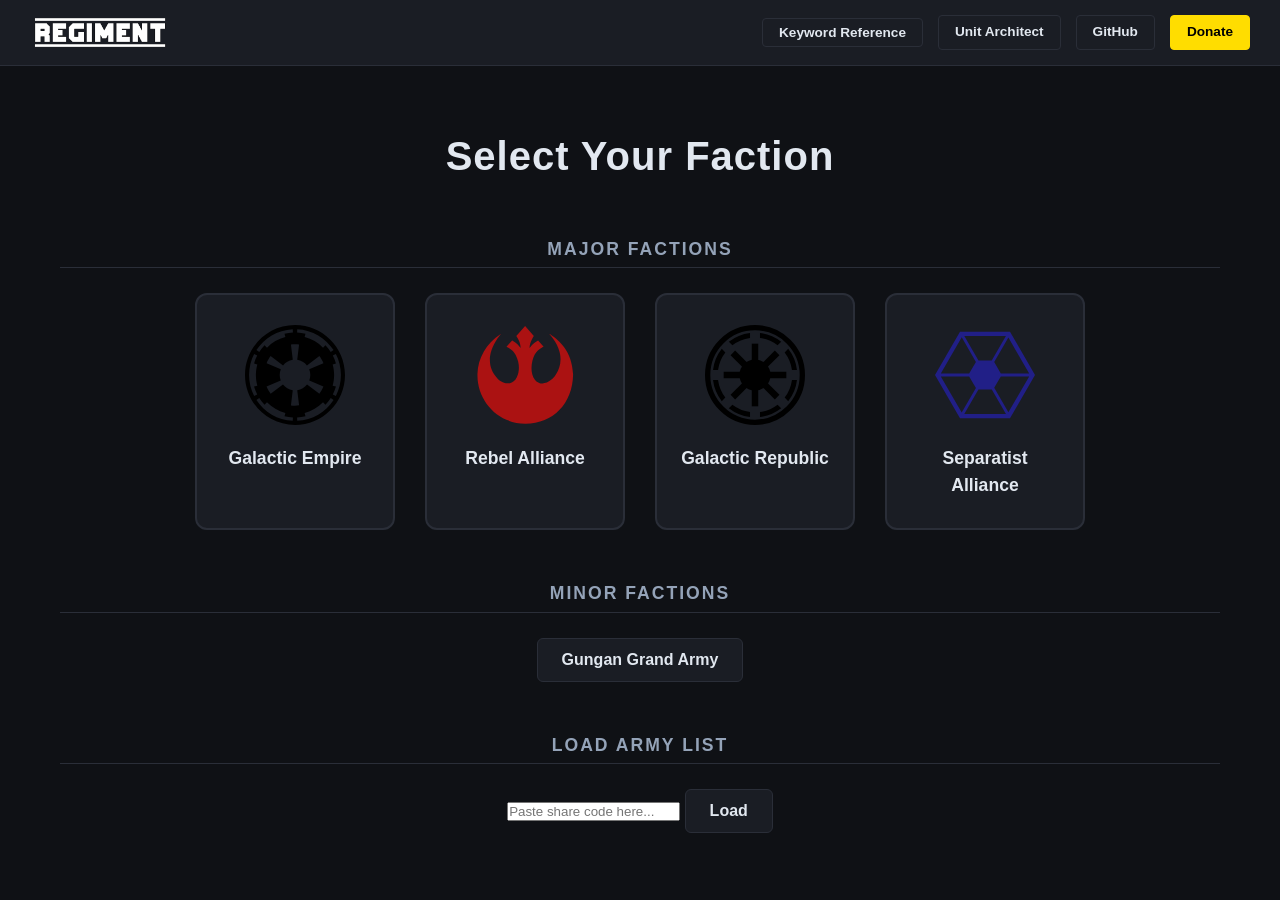
==== index.html @ 71e5138b "overhaul of leaderArchitect functions" ====
<!doctype html>
<html lang="en">
  <head>
    <meta charset="UTF-8" />
    <meta name="viewport" content="width=device-width, initial-scale=1.0" />
    <title>Regiment | Army Builder</title>
    <link rel="icon" type="image/svg+xml" href="icons/favicon.svg" />
    <link rel="stylesheet" href="army_builder/armybuilder_style.css?v=1.02" />
  </head>
  <body>
    <header class="top-nav">
      <div class="brand" onclick="goHome()" style="cursor: pointer; display: flex; align-items: center" title="Return to Faction Select">
        <img
          src="icons/logo.png"
          alt="Regiment"
          class="brand-logo"
          onerror="
            this.style.display = 'none';
            document.getElementById('brandFallback').style.display = 'block';
          "
        />
        <span id="brandFallback" style="display: none; font-weight: bold">REGIMENT</span>
      </div>

      <div class="global-controls" id="builderControls" style="display: none">
        <div class="control-group">
          <label for="armyCap">Points Cap</label>
          <input type="number" id="armyCap" value="1000" step="5" />
        </div>
        <div class="control-group">
          <label for="factionSelect">Faction</label>
          <select id="factionSelect"></select>
        </div>
        <div class="control-group">
          <label for="sortSelect">Unit Sort</label>
          <select id="sortSelect">
            <option value="default">Default</option>
            <option value="alpha">A-Z</option>
            <option value="cost-high">Cost: High-Low</option>
          </select>
        </div>
        <div class="control-group toggle">
          <label><input type="checkbox" id="overrideToggle" /> Override Limits</label>
        </div>
      </div>

      <div class="nav-links">
        <button id="btnKeywords" class="nav-btn">Keyword Reference</button>

        <a href="unit_creator/unitCreator.html" class="nav-btn architect-btn">Unit Architect</a>

        <a href="https://github.com/spacenavy90/regt_army_builder" target="_blank" class="nav-btn">GitHub</a>
        <a href="https://www.paypal.com/donate/?hosted_button_id=2YP5AY9JT7T5J" target="_blank" class="nav-btn donate-btn">Donate</a>
      </div>
    </header>

    <div id="homeView" class="home-container">
      <h1 class="home-title">Select Your Faction</h1>

      <h2 class="faction-group-title">Major Factions</h2>
      <div id="majorFactionsGrid" class="factions-grid major-grid"></div>

      <h2 class="faction-group-title" style="margin-top: 50px">Minor Factions</h2>
      <div id="minorFactionsGrid" class="factions-grid minor-grid"></div>

      <h2 class="faction-group-title" style="margin-top: 50px">Load Army List</h2>
      <div class="share-load-section">
        <div class="load-controls">
          <input type="text" id="shareCodeInput" placeholder="Paste share code here..." />
          <button id="btnLoadCode" class="minor-btn">Load</button>
        </div>
      </div>
    </div>

    <div id="builderView" class="app-container" style="display: none">
      <main class="roster-panel">
        <h2 id="rosterTitle" class="panel-title">Unit Roster</h2>
        <div id="unitList" class="roster-list"></div>

        <h2 class="panel-title" style="margin-top: 30px">Faction Leader</h2>
        <div id="leaderList" class="roster-list"></div>

        <h2 class="panel-title" style="margin-top: 30px">Off-Table Support</h2>
        <div id="otsList" class="roster-list"></div>
      </main>

      <aside class="manifest-panel">
        <div class="sticky-wrapper">
          <h2 class="panel-title">Army List</h2>

          <div id="manifestLeaderList" class="manifest-items" style="margin-bottom: 15px"></div>
          <div id="manifestList" class="manifest-items"></div>
          <div id="manifestOtsList" class="manifest-items" style="margin-top: 15px"></div>

          <div class="manifest-footer">
            <div class="totals-row">
              <span>Total Cost:</span>
              <span id="totalSpent" class="total-value">0 / 1000</span>
            </div>
            <div class="totals-row" style="font-size: 0.9rem; color: var(--text-muted)">
              <span>OTS Limits:</span>
              <span id="otsTracker">0 / 150 pts | 0 / 4 cards</span>
            </div>
            <div class="totals-row">
              <span>Initiative Bid:</span>
              <span id="bidDisplay">1000</span>
            </div>
            <button id="btnClearList" class="btn-clear">Clear Army</button>
          </div>

          <div class="export-section">
            <h3 class="export-title">Export Options</h3>
            <div class="export-grid">
              <button id="btnCopySimple" class="btn-export">Simple TXT</button>
              <button id="btnCopyDetailed" class="btn-export">Detailed TXT</button>
              <button id="btnCopyCode" class="btn-export">Share Code</button>
              <button id="btnCopyTTS" class="btn-export">TTS Code</button>
            </div>
            <button class="btn-export print-btn" onclick="printDetailedList()">Print Army List</button>
          </div>
        </div>
      </aside>
    </div>

    <div id="keywordModal" class="modal-overlay">
      <div class="modal-content">
        <div class="modal-header">
          <h2>Keyword Reference</h2>
          <button class="modal-close" onclick="toggleKeywordModal()">&times;</button>
        </div>
        <div id="keywordList" class="modal-body"></div>
      </div>
    </div>

    <script src="army_builder/engine.js"></script>
  </body>
</html>
---- army_builder/armybuilder_style.css ----
:root {
  --bg-base: #0f1115;
  --bg-surface: #1a1d24;
  --bg-surface-hover: #242830;
  --border-color: #2a2e38;
  --text-main: #e2e8f0;
  --text-muted: #94a3b8;
  --accent: #3b82f6;
  --danger: #ef4444;
}

* {
  box-sizing: border-box;
  margin: 0;
  padding: 0;
}

body {
  background-color: var(--bg-base);
  color: var(--text-main);
  font-family: -apple-system, BlinkMacSystemFont, "Segoe UI", Roboto, Helvetica, Arial, sans-serif;
  line-height: 1.5;
}

/* Header & Controls */
.top-nav {
  background-color: var(--bg-surface);
  border-bottom: 1px solid var(--border-color);
  padding: 15px 30px;
  display: flex;
  justify-content: space-between;
  align-items: center;
  flex-wrap: wrap;
  gap: 20px;
}

.brand {
  font-size: 1.5rem;
  font-weight: 700;
  letter-spacing: 2px;
}

.brand-logo {
  max-height: 35px;
  width: auto;
  object-fit: contain;
}

.global-controls {
  display: flex;
  gap: 20px;
  align-items: center;
  flex-wrap: wrap;
}

.control-group {
  display: flex;
  flex-direction: column;
}

.control-group label {
  font-size: 0.75rem;
  color: var(--text-muted);
  margin-bottom: 4px;
  text-transform: uppercase;
}

.control-group input[type="number"],
.control-group select {
  background-color: var(--bg-base);
  border: 1px solid var(--border-color);
  color: var(--text-main);
  padding: 6px 10px;
  border-radius: 4px;
  font-size: 0.9rem;
}

/* Main Layout Grid */
.app-container {
  display: grid;
  grid-template-columns: 1fr 380px;
  gap: 30px;
  padding: 30px;
  max-width: 1600px;
  margin: 0 auto;
}

.panel-title {
  display: flex;
  align-items: center;
  gap: 12px;
  font-size: 1.2rem;
  color: var(--text-main);
  border-bottom: 2px solid var(--border-color);
  padding-bottom: 10px;
  margin-bottom: 15px;
  text-transform: uppercase;
}

.title-icon {
  width: 28px;
  height: 28px;
  object-fit: contain;
}

/* Left Column: Roster */
.roster-panel {
  min-width: 0;
}

.roster-row {
  display: flex;
  justify-content: space-between;
  align-items: center;
  background-color: var(--bg-surface);
  border: 1px solid var(--border-color);
  border-radius: 6px;
  padding: 15px 20px;
  margin-bottom: 10px;
  transition: background-color 0.2s ease;
}

.roster-row:hover {
  background-color: var(--bg-surface-hover);
}

.roster-row.illegal {
  border-color: var(--danger);
  box-shadow: inset 4px 0 0 var(--danger);
}

.row-info {
  flex: 1;
}

.unit-name {
  font-size: 1.1rem;
  font-weight: 600;
}

.unit-type {
  font-size: 0.85rem;
  color: var(--accent);
  margin-bottom: 4px;
}

.unit-stats {
  font-size: 0.9rem;
  color: var(--text-main);
  background-color: var(--bg-base);
  padding: 4px 8px;
  border-radius: 4px;
  display: inline-block;
  margin-bottom: 4px;
}

.unit-keywords {
  font-size: 0.8rem;
  color: var(--text-muted);
}

.row-controls {
  display: flex;
  align-items: center;
  gap: 30px;
}

.cost-limit {
  display: flex;
  flex-direction: column;
  text-align: right;
}

.cost {
  font-weight: bold;
  font-size: 1.1rem;
}

.limit {
  font-size: 0.8rem;
  color: var(--text-muted);
}

.stepper {
  display: flex;
  align-items: center;
  background-color: var(--bg-base);
  border: 1px solid var(--border-color);
  border-radius: 4px;
}

.btn-step {
  background: transparent;
  border: none;
  color: var(--text-main);
  padding: 8px 15px;
  cursor: pointer;
  font-size: 1.2rem;
}

.btn-step:disabled {
  color: var(--text-muted);
  cursor: not-allowed;
}

.stepper .qty {
  padding: 0 15px;
  font-weight: bold;
  min-width: 40px;
  text-align: center;
}

/* Right Column: Manifest */
.sticky-wrapper {
  position: sticky;
  top: 30px;
  background-color: var(--bg-surface);
  border: 1px solid var(--border-color);
  border-radius: 6px;
  padding: 20px;
}

.manifest-item {
  border-bottom: 1px solid var(--border-color);
  padding: 10px 0;
}

.manifest-item:last-child {
  border-bottom: none;
}

.manifest-details {
  font-size: 0.85rem;
  color: var(--text-muted);
}

.manifest-footer {
  margin-top: 20px;
  padding-top: 15px;
  border-top: 2px solid var(--border-color);
}

.totals-row {
  display: flex;
  justify-content: space-between;
  font-size: 1.1rem;
  font-weight: bold;
  margin-bottom: 5px;
}

.total-value.over-limit {
  color: var(--danger);
}

/* Mobile Compatibility */
@media (max-width: 992px) {
  .app-container {
    grid-template-columns: 1fr;
  }

  .sticky-wrapper {
    position: static;
  }
}

@media (max-width: 600px) {
  .roster-row {
    flex-direction: column;
    align-items: flex-start;
    gap: 15px;
  }

  .row-controls {
    width: 100%;
    justify-content: space-between;
  }
}

.export-controls {
  display: grid;
  grid-template-columns: 1fr 1fr;
  gap: 10px;
}

.export-section {
  margin-top: 20px;
  padding-top: 15px;
  border-top: 2px solid var(--border-color);
}

.export-title {
  font-size: 0.9rem;
  color: var(--text-muted);
  text-transform: uppercase;
  margin-bottom: 10px;
}

.btn-export {
  background-color: var(--bg-surface-hover);
  border: 1px solid var(--border-color);
  color: var(--text-main);
  padding: 8px;
  border-radius: 4px;
  font-weight: 600;
  cursor: pointer;
  transition: all 0.2s;
}

.btn-export:hover {
  background-color: var(--accent);
  border-color: var(--accent);
}

/* Clear Army Button */
.btn-clear {
  width: 100%;
  margin-top: 15px;
  background-color: transparent;
  border: 1px solid var(--danger);
  color: var(--danger);
  padding: 8px;
  border-radius: 4px;
  font-weight: 600;
  cursor: pointer;
  transition: all 0.2s;
}

.btn-clear:hover {
  background-color: var(--danger);
  color: white;
}

/* Manifest Item Header Layout */
.manifest-header {
  display: flex;
  justify-content: space-between;
  align-items: center;
  font-weight: 600;
  margin-bottom: 4px;
}

.manifest-title {
  flex: 1;
  display: flex;
  justify-content: space-between;
  margin-right: 15px;
}

.btn-remove {
  background: transparent;
  border: none;
  color: var(--text-muted);
  font-size: 1.2rem;
  cursor: pointer;
  line-height: 1;
  padding: 0 5px;
}

.btn-remove:hover {
  color: var(--danger);
}

/* Home Screen Layout */
.home-container {
  display: flex;
  flex-direction: column;
  align-items: center;
  padding: 60px 20px;
  max-width: 1200px;
  margin: 0 auto;
}

.home-title {
  font-size: 2.5rem;
  margin-bottom: 50px;
  letter-spacing: 1px;
}

.faction-group-title {
  color: var(--text-muted);
  text-transform: uppercase;
  font-size: 1.1rem;
  letter-spacing: 2px;
  margin-bottom: 25px;
  border-bottom: 1px solid var(--border-color);
  padding-bottom: 5px;
  width: 100%;
  text-align: center;
}

.factions-grid {
  display: flex;
  flex-wrap: wrap;
  justify-content: center;
  gap: 20px;
}

/* Major Faction Icon Cards */
.major-grid {
  gap: 30px;
}

.faction-card {
  background-color: var(--bg-surface);
  border: 2px solid var(--border-color);
  border-radius: 12px;
  padding: 30px 20px;
  width: 200px;
  text-align: center;
  cursor: pointer;
  transition: all 0.2s ease;
  display: flex;
  flex-direction: column;
  align-items: center;
}

.faction-card:hover {
  border-color: var(--accent);
  transform: translateY(-5px);
  background-color: var(--bg-surface-hover);
  box-shadow: 0 10px 20px rgba(0, 0, 0, 0.2);
}

.faction-icon {
  width: 100px;
  height: 100px;
  margin-bottom: 20px;
  object-fit: contain;
}

.faction-card-name {
  font-size: 1.1rem;
  font-weight: 600;
  color: var(--text-main);
}

/* Minor Faction Text Buttons */
.minor-btn {
  background-color: var(--bg-surface);
  border: 1px solid var(--border-color);
  color: var(--text-main);
  padding: 12px 24px;
  border-radius: 6px;
  font-size: 1rem;
  font-weight: 600;
  cursor: pointer;
  transition: all 0.2s ease;
}

.minor-btn:hover {
  background-color: var(--accent);
  border-color: var(--accent);
  color: white;
}

/* Header Navigation Links */
.nav-links {
  display: flex;
  gap: 15px;
  align-items: center;
  margin-left: auto; /* Pushes the links to the far right of the header */
}

.nav-btn {
  padding: 6px 16px;
  background-color: var(--bg-surface);
  color: var(--text-main);
  border: 1px solid var(--border-color);
  border-radius: 4px;
  text-decoration: none;
  font-size: 0.85rem;
  font-weight: 600;
  transition: all 0.15s ease-in-out;
}

.nav-btn:hover {
  background-color: var(--bg-surface-hover);
  border-color: var(--accent);
}

.nav-btn.donate-btn {
  background-color: #ffdd00;
  color: #000000;
  border-color: #ffdd00;
}

.nav-btn.donate-btn:hover {
  background-color: #ffea00;
  border-color: #ffea00;
}

.export-container {
  display: flex;
  flex-direction: column;
  gap: 10px;
  margin-top: 20px;
}

.export-grid {
  display: grid;
  grid-template-columns: 1fr 1fr;
  gap: 10px;
  margin-bottom: 10px;
}

.print-btn {
  width: 100%;
}

.btn-export.btn-success {
  background-color: #28a745;
  color: white;
  border-color: #28a745;
}

.nav-btn.architect-btn:hover {
  background-color: #27ae60; /* Matches the 'Generate' button green */
  border-color: #27ae60;
  color: white;
}

/* Modal Stacking Context */
.modal-overlay {
  position: fixed;
  top: 0;
  left: 0;
  width: 100vw;
  height: 100vh;
  background-color: rgba(0, 0, 0, 0.85);
  backdrop-filter: blur(4px);
  z-index: 9999; /* Ensures it sits above sticky headers */
  display: flex;
  justify-content: center;
  align-items: center;
  opacity: 0;
  pointer-events: none;
  transition: opacity 0.2s ease-in-out;
}

.modal-overlay.active {
  opacity: 1;
  pointer-events: auto;
}

.modal-content {
  background-color: var(--bg-surface);
  border: 1px solid var(--border-color);
  border-radius: 8px;
  width: 90%;
  max-width: 600px;
  max-height: 80vh;
  display: flex;
  flex-direction: column;
  box-shadow: 0 20px 40px rgba(0, 0, 0, 0.4);
  transform: translateY(20px);
  transition: transform 0.3s ease-out;
}

.modal-overlay.active .modal-content {
  transform: translateY(0);
}

.modal-header {
  padding: 20px;
  border-bottom: 1px solid var(--border-color);
  display: flex;
  justify-content: space-between;
  align-items: center;
}

.modal-close {
  background: none;
  border: none;
  color: var(--text-muted);
  font-size: 2rem;
  cursor: pointer;
}

.modal-body {
  padding: 20px;
  overflow-y: auto;
  flex: 1;
}

/* Internal Keyword Styling */
.kw-entry {
  margin-bottom: 20px;
  border-bottom: 1px solid var(--border-color);
  padding-bottom: 15px;
}

.kw-entry:last-child {
  border-bottom: none;
}

.kw-name {
  color: var(--accent);
  font-weight: bold;
  font-size: 1.1rem;
  margin-bottom: 5px;
  display: block;
}

.kw-desc {
  font-size: 0.95rem;
  color: var(--text-main);
  line-height: 1.4;
}
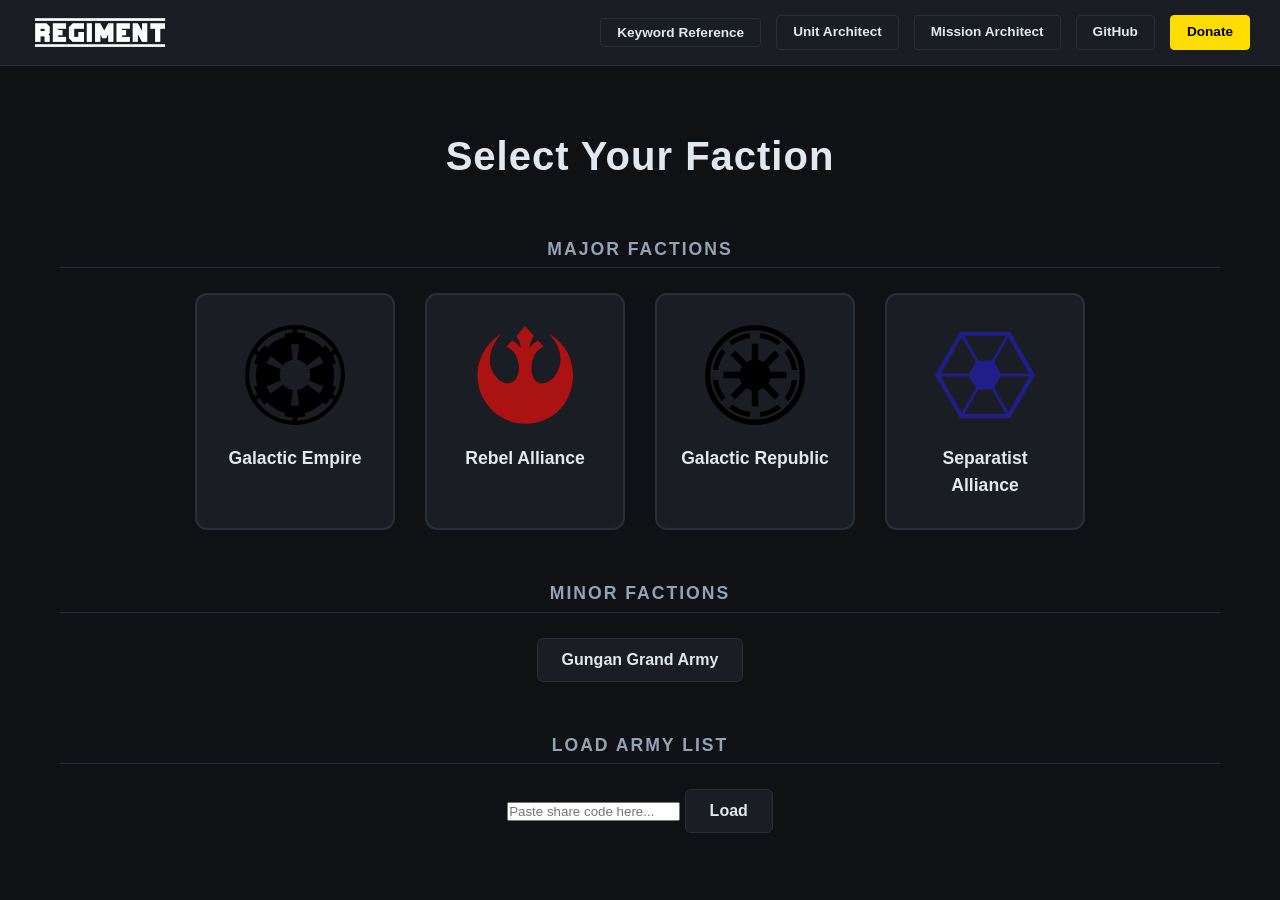
==== commit 961f287f: "further mission maker changes" ====
--- a/index.html
+++ b/index.html
@@ -5,13 +5,13 @@
     <meta name="viewport" content="width=device-width, initial-scale=1.0" />
     <title>Regiment | Army Builder</title>
     <link rel="icon" type="image/svg+xml" href="icons/favicon.svg" />
-    <link rel="stylesheet" href="army_builder/armybuilder_style.css?v=1.02" />
+    <link rel="stylesheet" href="army_builder/style.css?v=1.05" />
   </head>
   <body>
     <header class="top-nav">
       <div class="brand" onclick="goHome()" style="cursor: pointer; display: flex; align-items: center" title="Return to Faction Select">
         <img
-          src="icons/logo.png"
+          src="icons/logo.webp"
           alt="Regiment"
           class="brand-logo"
           onerror="
@@ -22,7 +22,35 @@
         <span id="brandFallback" style="display: none; font-weight: bold">REGIMENT</span>
       </div>
 
-      <div class="global-controls" id="builderControls" style="display: none">
+      <div class="nav-links">
+        <button id="btnKeywords" class="nav-btn">Keyword Reference</button>
+        <a href="unitCreator.html" class="nav-btn architect-btn">Unit Architect</a>
+        <a href="missionMaker.html" class="nav-btn architect-btn">Mission Architect</a>
+        <a href="https://github.com/spacenavy90/regt_army_builder" target="_blank" class="nav-btn">GitHub</a>
+        <a href="https://www.paypal.com/donate/?hosted_button_id=2YP5AY9JT7T5J" target="_blank" class="nav-btn donate-btn">Donate</a>
+      </div>
+    </header>
+
+    <div id="homeView" class="home-container">
+      <h1 class="home-title">Select Your Faction</h1>
+
+      <h2 class="faction-group-title">Major Factions</h2>
+      <div id="majorFactionsGrid" class="factions-grid major-grid"></div>
+
+      <h2 class="faction-group-title" style="margin-top: 50px">Minor Factions</h2>
+      <div id="minorFactionsGrid" class="factions-grid minor-grid"></div>
+
+      <h2 class="faction-group-title" style="margin-top: 50px">Load Army List</h2>
+      <div class="share-load-section">
+        <div class="load-controls">
+          <input type="text" id="shareCodeInput" placeholder="Paste share code here..." />
+          <button id="btnLoadCode" class="minor-btn">Load</button>
+        </div>
+      </div>
+    </div>
+
+    <div id="builderView" class="app-container" style="display: none">
+      <div class="builder-controls-bar" id="builderControls">
         <div class="control-group">
           <label for="armyCap">Points Cap</label>
           <input type="number" id="armyCap" value="1000" step="5" />
@@ -39,54 +67,39 @@
             <option value="cost-high">Cost: High-Low</option>
           </select>
         </div>
-        <div class="control-group toggle">
-          <label><input type="checkbox" id="overrideToggle" /> Override Limits</label>
-        </div>
-      </div>
-
-      <div class="nav-links">
-        <button id="btnKeywords" class="nav-btn">Keyword Reference</button>
-
-        <a href="unit_creator/unitCreator.html" class="nav-btn architect-btn">Unit Architect</a>
-
-        <a href="https://github.com/spacenavy90/regt_army_builder" target="_blank" class="nav-btn">GitHub</a>
-        <a href="https://www.paypal.com/donate/?hosted_button_id=2YP5AY9JT7T5J" target="_blank" class="nav-btn donate-btn">Donate</a>
-      </div>
-    </header>
-
-    <div id="homeView" class="home-container">
-      <h1 class="home-title">Select Your Faction</h1>
-
-      <h2 class="faction-group-title">Major Factions</h2>
-      <div id="majorFactionsGrid" class="factions-grid major-grid"></div>
-
-      <h2 class="faction-group-title" style="margin-top: 50px">Minor Factions</h2>
-      <div id="minorFactionsGrid" class="factions-grid minor-grid"></div>
-
-      <h2 class="faction-group-title" style="margin-top: 50px">Load Army List</h2>
-      <div class="share-load-section">
-        <div class="load-controls">
-          <input type="text" id="shareCodeInput" placeholder="Paste share code here..." />
-          <button id="btnLoadCode" class="minor-btn">Load</button>
-        </div>
-      </div>
-    </div>
-
-    <div id="builderView" class="app-container" style="display: none">
+        <div class="control-group toggle override-group">
+          <label class="override-label"><input type="checkbox" id="overrideToggle" /> Override Limits</label>
+        </div>
+      </div>
+
       <main class="roster-panel">
         <h2 id="rosterTitle" class="panel-title">Unit Roster</h2>
         <div id="unitList" class="roster-list"></div>
 
-        <h2 class="panel-title" style="margin-top: 30px">Faction Leader</h2>
+        <h2 class="panel-title" style="margin-top: 30px">Army Leader</h2>
         <div id="leaderList" class="roster-list"></div>
-
-        <h2 class="panel-title" style="margin-top: 30px">Off-Table Support</h2>
-        <div id="otsList" class="roster-list"></div>
       </main>
 
       <aside class="manifest-panel">
         <div class="sticky-wrapper">
           <h2 class="panel-title">Army List</h2>
+
+          <div class="mission-section" style="margin-bottom: 20px">
+            <div class="manifest-header" style="margin-bottom: 8px">
+              <span style="font-weight: bold; color: var(--accent)">MISSIONS</span>
+              <span id="missionWarning" style="color: var(--danger); font-size: 0.8rem; display: none">⚠ Select 3</span>
+            </div>
+            <div style="display: flex; flex-direction: column; gap: 8px">
+              <button class="btn-export" id="btnMsnAggressive" onclick="openMissionModal('aggressive')">Choose Aggressive</button>
+              <button class="btn-export" id="btnMsnDefensive" onclick="openMissionModal('defensive')">Choose Defensive</button>
+              <button class="btn-export" id="btnMsnManeuver" onclick="openMissionModal('maneuver')">Choose Maneuver</button>
+            </div>
+          </div>
+
+          <div class="manifest-header" style="margin-top: 20px; margin-bottom: 8px">
+            <span style="font-weight: bold; color: var(--accent)">SUPPORT ASSETS</span>
+          </div>
+          <button class="btn-export" id="btnManageOts" onclick="openOtsModal()" style="width: 100%; margin-bottom: 15px">Manage Support Cards</button>
 
           <div id="manifestLeaderList" class="manifest-items" style="margin-bottom: 15px"></div>
           <div id="manifestList" class="manifest-items"></div>
@@ -98,7 +111,7 @@
               <span id="totalSpent" class="total-value">0 / 1000</span>
             </div>
             <div class="totals-row" style="font-size: 0.9rem; color: var(--text-muted)">
-              <span>OTS Limits:</span>
+              <span>Support Limits:</span>
               <span id="otsTracker">0 / 150 pts | 0 / 4 cards</span>
             </div>
             <div class="totals-row">
@@ -132,6 +145,65 @@
       </div>
     </div>
 
+    <div id="missionModal" class="modal-overlay">
+      <div class="modal-content mission-modal-content">
+        <div class="modal-header">
+          <h2 id="missionModalTitle">Select Mission</h2>
+          <button class="modal-close" onclick="closeMissionModal()">&times;</button>
+        </div>
+        <div class="modal-split-body">
+          <div id="missionModalList" class="modal-list-side"></div>
+          <div class="modal-preview-side" id="missionPreviewContainer"></div>
+        </div>
+      </div>
+    </div>
+
+    <div id="otsModal" class="modal-overlay">
+      <div class="modal-content mission-modal-content">
+        <div class="modal-header" style="flex-wrap: wrap; gap: 15px">
+          <h2 style="margin: 0; min-width: 200px">Support Cards</h2>
+
+          <div style="display: flex; gap: 10px; flex: 1; flex-wrap: wrap; align-items: center">
+            <input
+              type="text"
+              id="otsSearch"
+              placeholder="Search name or keyword..."
+              oninput="renderOtsModalList()"
+              style="
+                flex: 1;
+                min-width: 150px;
+                padding: 6px;
+                border-radius: 4px;
+                border: 1px solid var(--border-color);
+                background: var(--bg-base);
+                color: white;
+              "
+            />
+            <select
+              id="otsCategoryFilter"
+              onchange="renderOtsModalList()"
+              style="padding: 6px; border-radius: 4px; border: 1px solid var(--border-color); background: var(--bg-base); color: white"
+            >
+              <option value="All">All Categories</option>
+            </select>
+            <select
+              id="otsSortFilter"
+              onchange="renderOtsModalList()"
+              style="padding: 6px; border-radius: 4px; border: 1px solid var(--border-color); background: var(--bg-base); color: white"
+            >
+              <option value="cost-high">Cost: High - Low</option>
+              <option value="cost-low">Cost: Low - High</option>
+              <option value="alpha">Name: A - Z</option>
+            </select>
+          </div>
+
+          <button class="modal-close" onclick="closeOtsModal()" style="margin-left: auto">&times;</button>
+        </div>
+
+        <div id="otsModalList" class="modal-body"></div>
+      </div>
+    </div>
+
     <script src="army_builder/engine.js"></script>
   </body>
 </html>
--- a/army_builder/style.css
+++ b/army_builder/style.css
@@ -0,0 +1,763 @@
+:root {
+  --bg-base: #0f1115;
+  --bg-surface: #1a1d24;
+  --bg-surface-hover: #242830;
+  --border-color: #2a2e38;
+  --text-main: #e2e8f0;
+  --text-muted: #94a3b8;
+  --accent: #3b82f6;
+  --danger: #ef4444;
+}
+
+* {
+  box-sizing: border-box;
+  margin: 0;
+  padding: 0;
+}
+
+body {
+  background-color: var(--bg-base);
+  color: var(--text-main);
+  font-family: -apple-system, BlinkMacSystemFont, "Segoe UI", Roboto, Helvetica, Arial, sans-serif;
+  line-height: 1.5;
+}
+
+/* Shared Resets */
+.btn-step,
+.btn-remove,
+.modal-close {
+  background: transparent;
+  border: none;
+  cursor: pointer;
+}
+
+/* Header & Controls */
+.top-nav {
+  background-color: var(--bg-surface);
+  border-bottom: 1px solid var(--border-color);
+  padding: 15px 30px;
+  display: flex;
+  justify-content: space-between;
+  align-items: center;
+  flex-wrap: wrap;
+  gap: 20px;
+}
+
+.brand {
+  font-size: 1.5rem;
+  font-weight: 700;
+  letter-spacing: 2px;
+}
+
+.brand-logo {
+  max-height: 35px;
+  width: auto;
+  object-fit: contain;
+}
+
+.global-controls {
+  display: flex;
+  gap: 20px;
+  align-items: center;
+  flex-wrap: wrap;
+}
+
+.control-group {
+  display: flex;
+  flex-direction: column;
+}
+
+.control-group label {
+  font-size: 0.75rem;
+  color: var(--text-muted);
+  margin-bottom: 4px;
+  text-transform: uppercase;
+}
+
+.control-group input[type="number"],
+.control-group select {
+  background-color: var(--bg-base);
+  border: 1px solid var(--border-color);
+  color: var(--text-main);
+  padding: 6px 10px;
+  border-radius: 4px;
+  font-size: 0.9rem;
+}
+
+/* Main Layout Grid */
+.app-container {
+  display: grid;
+  grid-template-columns: 1fr 380px;
+  grid-template-rows: auto minmax(0, 1fr);
+  gap: 30px;
+  padding: 30px;
+  max-width: 1600px;
+  margin: 0 auto;
+  height: calc(100vh - 85px);
+}
+
+.builder-controls-bar {
+  grid-column: 1 / -1;
+  justify-self: center; /* Shrinks the width to fit the content tightly */
+  margin-top: -10px; /* Pulls it up slightly to reduce the top gap */
+  background-color: var(--bg-surface);
+  border: 1px solid var(--border-color);
+  border-radius: 8px;
+  padding: 15px 30px;
+  display: flex;
+  justify-content: center;
+  align-items: center;
+  flex-wrap: wrap;
+  gap: 40px;
+  box-shadow: 0 4px 12px rgba(0, 0, 0, 0.2);
+  z-index: 10;
+}
+
+.override-group {
+  justify-content: center;
+  height: 100%;
+  margin-top: 18px;
+}
+.override-label {
+  display: flex;
+  align-items: center;
+  gap: 8px;
+  cursor: pointer;
+  text-transform: none !important;
+  font-size: 0.95rem !important;
+  color: var(--text-main) !important;
+}
+
+.panel-title {
+  display: flex;
+  align-items: center;
+  gap: 12px;
+  font-size: 1.2rem;
+  color: var(--text-main);
+  border-bottom: 2px solid var(--border-color);
+  padding-bottom: 10px;
+  margin-bottom: 15px;
+  text-transform: uppercase;
+}
+
+.title-icon {
+  width: 28px;
+  height: 28px;
+  object-fit: contain;
+}
+
+/* Left Column: Roster */
+.roster-panel {
+  min-width: 0;
+  overflow-y: auto;
+  padding-right: 15px;
+}
+
+.roster-row {
+  display: flex;
+  justify-content: space-between;
+  align-items: center;
+  background-color: var(--bg-surface);
+  border: 1px solid var(--border-color);
+  border-radius: 6px;
+  padding: 15px 20px;
+  margin-bottom: 10px;
+  transition: background-color 0.2s ease;
+}
+
+.roster-row:hover {
+  background-color: var(--bg-surface-hover);
+}
+
+.roster-row.illegal {
+  border-color: var(--danger);
+  box-shadow: inset 4px 0 0 var(--danger);
+}
+
+.row-info {
+  flex: 1;
+}
+
+.unit-name {
+  font-size: 1.1rem;
+  font-weight: 600;
+}
+
+.unit-type {
+  font-size: 0.85rem;
+  color: var(--accent);
+  margin-bottom: 4px;
+}
+
+.unit-stats {
+  font-size: 0.9rem;
+  color: var(--text-main);
+  background-color: var(--bg-base);
+  padding: 4px 8px;
+  border-radius: 4px;
+  display: inline-block;
+  margin-bottom: 4px;
+}
+
+.unit-keywords {
+  font-size: 0.8rem;
+  color: var(--text-muted);
+}
+
+.row-controls {
+  display: flex;
+  align-items: center;
+  gap: 30px;
+}
+
+.cost-limit {
+  display: flex;
+  flex-direction: column;
+  text-align: right;
+}
+
+.cost {
+  font-weight: bold;
+  font-size: 1.1rem;
+}
+
+.limit {
+  font-size: 0.8rem;
+  color: var(--text-muted);
+}
+
+.stepper {
+  display: flex;
+  align-items: center;
+  background-color: var(--bg-base);
+  border: 1px solid var(--border-color);
+  border-radius: 4px;
+}
+
+.btn-step {
+  color: var(--text-main);
+  padding: 8px 15px;
+  font-size: 1.2rem;
+}
+
+.btn-step:disabled {
+  color: var(--text-muted);
+  cursor: not-allowed;
+}
+
+.stepper .qty {
+  padding: 0 15px;
+  font-weight: bold;
+  min-width: 40px;
+  text-align: center;
+}
+
+/* Right Column: Manifest */
+.sticky-wrapper {
+  background-color: var(--bg-surface);
+  border: 1px solid var(--border-color);
+  border-radius: 6px;
+  padding: 20px;
+}
+
+.manifest-item {
+  border-bottom: 1px solid var(--border-color);
+  padding: 10px 0;
+}
+
+.manifest-panel {
+  overflow-y: auto;
+  padding-right: 10px;
+}
+
+.manifest-item:last-child,
+.kw-entry:last-child {
+  border-bottom: none;
+}
+
+.manifest-details {
+  font-size: 0.85rem;
+  color: var(--text-muted);
+}
+
+.manifest-footer,
+.export-section {
+  margin-top: 20px;
+  padding-top: 15px;
+  border-top: 2px solid var(--border-color);
+}
+
+.totals-row {
+  display: flex;
+  justify-content: space-between;
+  font-size: 1.1rem;
+  font-weight: bold;
+  margin-bottom: 5px;
+}
+
+.total-value.over-limit {
+  color: var(--danger);
+}
+
+@media (max-width: 992px) {
+  .app-container {
+    grid-template-columns: 1fr;
+    grid-template-rows: auto auto auto; /* Allow natural flow */
+    height: auto;
+  }
+
+  .roster-panel,
+  .manifest-panel {
+    overflow-y: visible;
+    padding-right: 0;
+  }
+
+  .sticky-wrapper {
+    position: static;
+  }
+
+  .builder-controls-bar {
+    position: sticky;
+    top: 0;
+    z-index: 100;
+    padding: 15px;
+    gap: 15px;
+    justify-self: stretch; /* Forces it back to full width on mobile */
+  }
+}
+
+.export-controls,
+.export-grid {
+  display: grid;
+  grid-template-columns: 1fr 1fr;
+  gap: 10px;
+}
+
+.export-grid {
+  margin-bottom: 10px;
+}
+
+.export-title {
+  font-size: 0.9rem;
+  color: var(--text-muted);
+  text-transform: uppercase;
+  margin-bottom: 10px;
+}
+
+.btn-export {
+  background-color: var(--bg-surface-hover);
+  border: 1px solid var(--border-color);
+  color: var(--text-main);
+  padding: 8px;
+  border-radius: 4px;
+  font-weight: 600;
+  cursor: pointer;
+  transition: all 0.2s;
+}
+
+.btn-export:hover {
+  background-color: var(--accent);
+  border-color: var(--accent);
+}
+
+/* Clear Army Button */
+.btn-clear {
+  width: 100%;
+  margin-top: 15px;
+  background-color: transparent;
+  border: 1px solid var(--danger);
+  color: var(--danger);
+  padding: 8px;
+  border-radius: 4px;
+  font-weight: 600;
+  cursor: pointer;
+  transition: all 0.2s;
+}
+
+.btn-clear:hover {
+  background-color: var(--danger);
+  color: white;
+}
+
+/* Manifest Item Header Layout */
+.manifest-header {
+  display: flex;
+  justify-content: space-between;
+  align-items: center;
+  font-weight: 600;
+  margin-bottom: 4px;
+}
+
+.manifest-title {
+  flex: 1;
+  display: flex;
+  justify-content: space-between;
+  margin-right: 15px;
+}
+
+.btn-remove {
+  color: var(--text-muted);
+  font-size: 1.2rem;
+  line-height: 1;
+  padding: 0 5px;
+}
+
+.btn-remove:hover {
+  color: var(--danger);
+}
+
+/* Home Screen Layout */
+.home-container {
+  display: flex;
+  flex-direction: column;
+  align-items: center;
+  padding: 60px 20px;
+  max-width: 1200px;
+  margin: 0 auto;
+}
+
+.home-title {
+  font-size: 2.5rem;
+  margin-bottom: 50px;
+  letter-spacing: 1px;
+}
+
+.faction-group-title {
+  color: var(--text-muted);
+  text-transform: uppercase;
+  font-size: 1.1rem;
+  letter-spacing: 2px;
+  margin-bottom: 25px;
+  border-bottom: 1px solid var(--border-color);
+  padding-bottom: 5px;
+  width: 100%;
+  text-align: center;
+}
+
+.factions-grid {
+  display: flex;
+  flex-wrap: wrap;
+  justify-content: center;
+  gap: 20px;
+}
+
+/* Major Faction Icon Cards */
+.major-grid {
+  gap: 30px;
+}
+
+.faction-card {
+  background-color: var(--bg-surface);
+  border: 2px solid var(--border-color);
+  border-radius: 12px;
+  padding: 30px 20px;
+  width: 200px;
+  text-align: center;
+  cursor: pointer;
+  transition: all 0.2s ease;
+  display: flex;
+  flex-direction: column;
+  align-items: center;
+}
+
+.faction-card:hover {
+  border-color: var(--accent);
+  transform: translateY(-5px);
+  background-color: var(--bg-surface-hover);
+  box-shadow: 0 10px 20px rgba(0, 0, 0, 0.2);
+}
+
+.faction-icon {
+  width: 100px;
+  height: 100px;
+  margin-bottom: 20px;
+  object-fit: contain;
+}
+
+.faction-card-name {
+  font-size: 1.1rem;
+  font-weight: 600;
+  color: var(--text-main);
+}
+
+/* Minor Faction Text Buttons */
+.minor-btn {
+  background-color: var(--bg-surface);
+  border: 1px solid var(--border-color);
+  color: var(--text-main);
+  padding: 12px 24px;
+  border-radius: 6px;
+  font-size: 1rem;
+  font-weight: 600;
+  cursor: pointer;
+  transition: all 0.2s ease;
+}
+
+.minor-btn:hover {
+  background-color: var(--accent);
+  border-color: var(--accent);
+  color: white;
+}
+
+/* Header Navigation Links */
+.nav-links {
+  display: flex;
+  gap: 15px;
+  align-items: center;
+  margin-left: auto; /* Pushes the links to the far right of the header */
+}
+
+.nav-btn {
+  padding: 6px 16px;
+  background-color: var(--bg-surface);
+  color: var(--text-main);
+  border: 1px solid var(--border-color);
+  border-radius: 4px;
+  text-decoration: none;
+  font-size: 0.85rem;
+  font-weight: 600;
+  transition: all 0.15s ease-in-out;
+}
+
+.nav-btn:hover {
+  background-color: var(--bg-surface-hover);
+  border-color: var(--accent);
+}
+
+.nav-btn.donate-btn {
+  background-color: #ffdd00;
+  color: #000000;
+  border-color: #ffdd00;
+}
+
+.nav-btn.donate-btn:hover {
+  background-color: #ffea00;
+  border-color: #ffea00;
+}
+
+.export-container {
+  display: flex;
+  flex-direction: column;
+  gap: 10px;
+  margin-top: 20px;
+}
+
+.print-btn {
+  width: 100%;
+}
+
+.btn-export.btn-success {
+  background-color: #28a745;
+  color: white;
+  border-color: #28a745;
+}
+
+.nav-btn.architect-btn:hover {
+  background-color: #27ae60; /* Matches the 'Generate' button green */
+  border-color: #27ae60;
+  color: white;
+}
+
+/* Modal Stacking Context */
+.modal-overlay {
+  position: fixed;
+  top: 0;
+  left: 0;
+  width: 100vw;
+  height: 100vh;
+  background-color: rgba(0, 0, 0, 0.85);
+  backdrop-filter: blur(4px);
+  z-index: 9999; /* Ensures it sits above sticky headers */
+  display: flex;
+  justify-content: center;
+  align-items: center;
+  opacity: 0;
+  pointer-events: none;
+  transition: opacity 0.2s ease-in-out;
+}
+
+.modal-overlay.active {
+  opacity: 1;
+  pointer-events: auto;
+}
+
+.modal-content {
+  background-color: var(--bg-surface);
+  border: 1px solid var(--border-color);
+  border-radius: 8px;
+  width: 90%;
+  max-width: 600px;
+  max-height: 80vh;
+  display: flex;
+  flex-direction: column;
+  box-shadow: 0 20px 40px rgba(0, 0, 0, 0.4);
+  transform: translateY(20px);
+  transition: transform 0.3s ease-out;
+}
+
+.modal-overlay.active .modal-content {
+  transform: translateY(0);
+}
+
+.modal-header {
+  padding: 20px;
+  border-bottom: 1px solid var(--border-color);
+  display: flex;
+  justify-content: space-between;
+  align-items: center;
+}
+
+.modal-close {
+  color: var(--text-muted);
+  font-size: 2rem;
+}
+
+.modal-body {
+  padding: 20px;
+  overflow-y: auto;
+  flex: 1;
+}
+
+/* Internal Keyword Styling */
+.kw-entry {
+  margin-bottom: 20px;
+  border-bottom: 1px solid var(--border-color);
+  padding-bottom: 15px;
+}
+
+.kw-name {
+  color: var(--accent);
+  font-weight: bold;
+  font-size: 1.1rem;
+  margin-bottom: 5px;
+  display: block;
+}
+
+.kw-desc {
+  font-size: 0.95rem;
+  color: var(--text-main);
+  line-height: 1.4;
+}
+
+/* --- Mission Modal Split Panel --- */
+.mission-modal-content {
+  max-width: 1400px; /* Increased from 900px */
+  width: 95vw; /* Fill 95% of the screen width */
+  height: 90vh; /* Fill 90% of the screen height */
+  display: flex;
+  flex-direction: column;
+}
+
+.modal-split-body {
+  display: flex;
+  gap: 30px;
+  padding: 20px;
+  flex: 1; /* Grow to fill the modal height */
+  overflow: hidden; /* Keep the main container clean */
+}
+
+.modal-list-side {
+  flex: 0 0 400px; /* Keep the list at a readable fixed width */
+  overflow-y: auto;
+  height: 100%; /* Fill the new modal height */
+  padding-right: 15px;
+}
+
+/* --- Mission Modal Right Panel --- */
+.modal-preview-side {
+  flex: 1;
+  display: flex;
+  flex-direction: column;
+  align-items: flex-start; /* Ensures everything aligns left */
+  justify-content: flex-start; /* Forces content to anchor to the top */
+  background-color: rgba(0, 0, 0, 0.2);
+  border-radius: 8px;
+  padding: 20px;
+  overflow-y: auto; /* Allows vertical scrolling */
+  position: relative;
+}
+
+/* Toggle Button & Header */
+.mission-preview-header {
+  display: flex;
+  justify-content: flex-end; /* Pushes button to top right */
+  width: 100%;
+  margin-bottom: 15px;
+}
+
+.btn-toggle-view {
+  background-color: var(--bg-surface);
+  border: 1px solid var(--border-color);
+  color: var(--text-main);
+  padding: 6px 12px;
+  border-radius: 4px;
+  cursor: pointer;
+  font-size: 0.85rem;
+  font-weight: bold;
+  transition: all 0.2s;
+}
+
+.btn-toggle-view:hover {
+  border-color: var(--accent);
+  color: var(--accent);
+}
+
+/* Text View Deployment Map */
+.deployment-map-img {
+  width: 100%;
+  max-width: 576px; /* Adheres to your requested dimensions */
+  height: auto;
+  margin-top: 20px;
+  border: 2px solid var(--border-color);
+  border-radius: 8px;
+  align-self: center;
+}
+
+/* Card View Image */
+.mission-card-img {
+  width: 100%;
+  max-width: 450px; /* Prevents the card from becoming gigantic on large screens */
+  height: auto;
+  aspect-ratio: 3.5 / 5;
+  object-fit: contain;
+  border-radius: 12px;
+  box-shadow: 0 12px 24px rgba(0, 0, 0, 0.5);
+  border: 1px solid var(--border-color);
+}
+
+/* Card View Placeholder */
+.mission-card-placeholder {
+  display: flex;
+  flex-direction: column;
+  justify-content: center;
+  align-items: center;
+  width: 100%;
+  min-height: 400px;
+  background-color: var(--bg-base);
+  border: 2px dashed var(--border-color);
+  border-radius: 12px;
+  color: var(--text-muted);
+  text-align: center;
+  padding: 40px;
+}
+
+.placeholder-content {
+  max-width: 320px;
+}
+.placeholder-icon {
+  font-size: 4rem;
+  margin-bottom: 20px;
+  display: block;
+  opacity: 0.4;
+}
+.mission-card-placeholder h3 {
+  color: var(--text-main);
+  margin-bottom: 12px;
+  text-transform: uppercase;
+  font-size: 1.2rem;
+}
+.mission-card-placeholder p {
+  font-size: 0.95rem;
+  line-height: 1.6;
+  margin: 0;
+}
